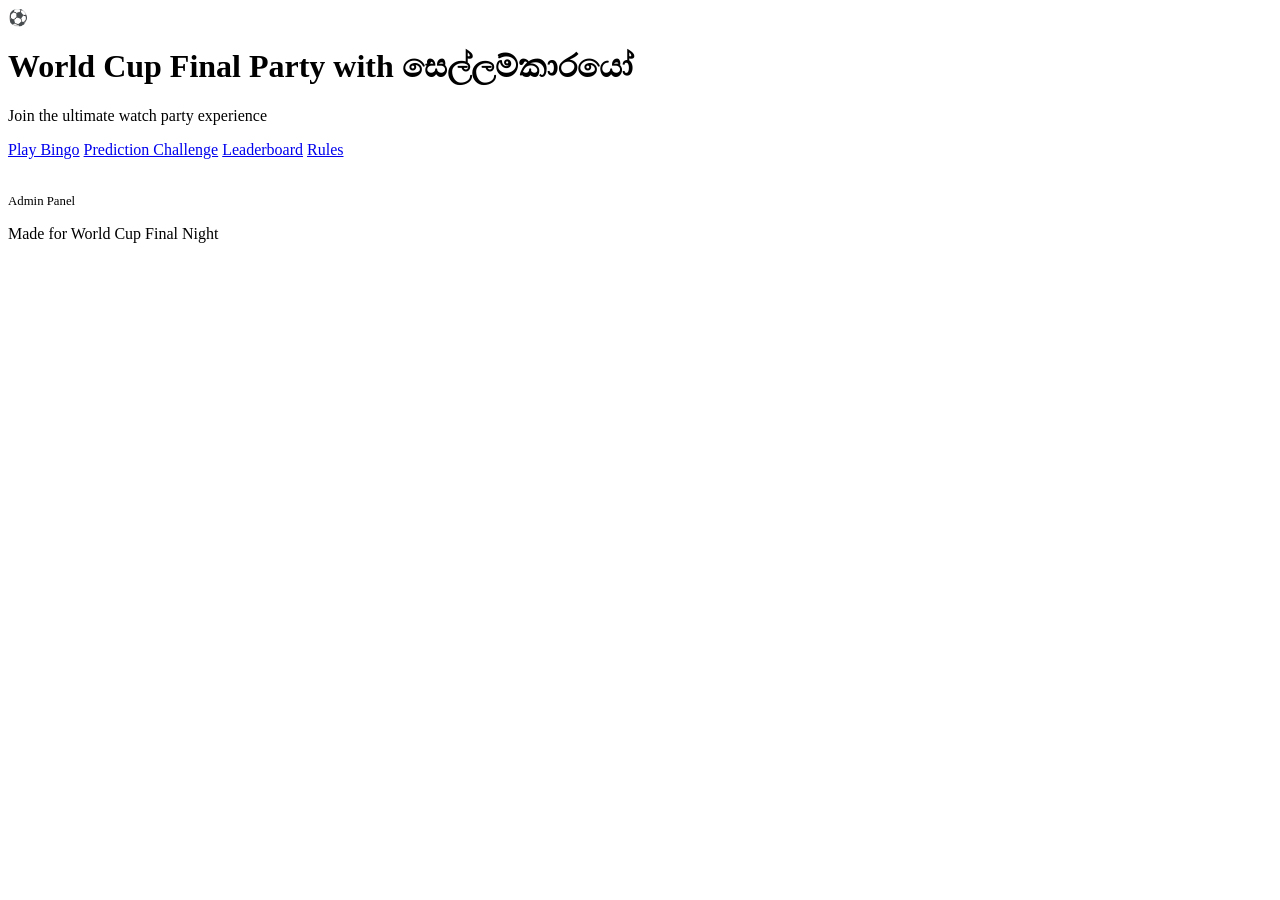
==== index.html @ 8b0dd089 "Add files via upload" ====
<!DOCTYPE html>
<html lang="en">

<head>
    <meta charset="UTF-8">
    <meta name="viewport" content="width=device-width, initial-scale=1.0">
    <title>World Cup Final Party</title>
    <meta name="description" content="Play Football Bingo and make match predictions for the World Cup Final.">
    <link rel="stylesheet" href="css/style.css">
</head>

<body>
    <div class="container">
        <div class="glass-card">
            <div class="hero-icon">⚽</div>
            <h1 class="title">World Cup Final Party with සෙල්ලම්කාරයෝ</h1>
            <p class="subtitle">Join the ultimate watch party experience</p>

            <a href="bingo.html" class="btn btn-primary">Play Bingo</a>
            <a href="predictions.html" class="btn btn-primary">Prediction Challenge</a>
            <a href="leaderboard.html" class="btn btn-secondary">Leaderboard</a>
            <a href="rules.html" class="btn btn-secondary">Rules</a>

            <div class="text-center" style="margin-top: 2rem;">
                <a href="admin.html" style="color: var(--text-muted); font-size: 0.8rem; text-decoration: none;">Admin
                    Panel</a>
            </div>
        </div>
    </div>

    <footer>
        <p>Made for World Cup Final Night</p>
    </footer>

    <script src="js/common.js"></script>
</body>

</html>
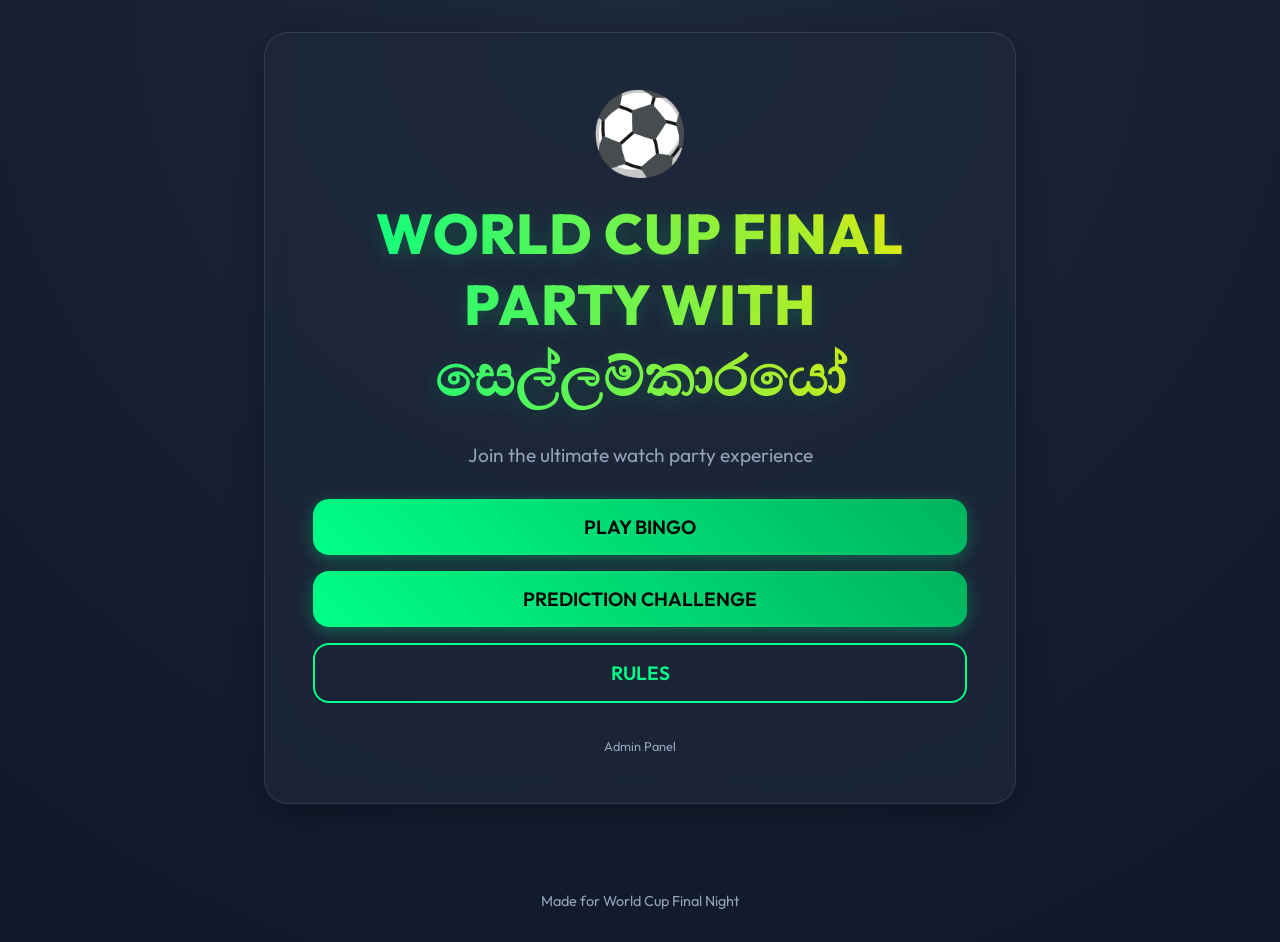
==== commit 4a2bb3c7: "hh" ====
--- a/index.html
+++ b/index.html
@@ -18,7 +18,6 @@
 
             <a href="bingo.html" class="btn btn-primary">Play Bingo</a>
             <a href="predictions.html" class="btn btn-primary">Prediction Challenge</a>
-            <a href="leaderboard.html" class="btn btn-secondary">Leaderboard</a>
             <a href="rules.html" class="btn btn-secondary">Rules</a>
 
             <div class="text-center" style="margin-top: 2rem;">
--- a/css/style.css
+++ b/css/style.css
@@ -0,0 +1,192 @@
+@import url('https://fonts.googleapis.com/css2?family=Outfit:wght@300;400;600;800&display=swap');
+
+:root {
+    --primary: #00FF87; /* Football green */
+    --secondary: #FFE600; /* Gold/yellow */
+    --bg-dark: #0f172a;
+    --bg-card: rgba(30, 41, 59, 0.7);
+    --text-main: #f8fafc;
+    --text-muted: #94a3b8;
+    --danger: #ef4444;
+    --glass-border: rgba(255, 255, 255, 0.1);
+}
+
+* {
+    margin: 0;
+    padding: 0;
+    box-sizing: border-box;
+    font-family: 'Outfit', sans-serif;
+}
+
+body {
+    background: radial-gradient(circle at top, #1e293b, var(--bg-dark));
+    color: var(--text-main);
+    min-height: 100vh;
+    display: flex;
+    flex-direction: column;
+    overflow-x: hidden;
+}
+
+.container {
+    max-width: 800px;
+    margin: 0 auto;
+    padding: 2rem 1.5rem;
+    width: 100%;
+    flex: 1;
+}
+
+/* Glassmorphism Cards */
+.glass-card {
+    background: var(--bg-card);
+    backdrop-filter: blur(12px);
+    -webkit-backdrop-filter: blur(12px);
+    border: 1px solid var(--glass-border);
+    border-radius: 24px;
+    padding: 2rem;
+    box-shadow: 0 8px 32px 0 rgba(0, 0, 0, 0.3);
+    margin-bottom: 1.5rem;
+    transition: transform 0.3s ease;
+}
+
+/* Typography */
+h1, h2, h3 {
+    font-weight: 800;
+    text-transform: uppercase;
+    letter-spacing: 1px;
+}
+
+.title {
+    font-size: 2.5rem;
+    text-align: center;
+    background: linear-gradient(to right, var(--primary), var(--secondary));
+    -webkit-background-clip: text;
+    -webkit-text-fill-color: transparent;
+    margin-bottom: 2rem;
+    text-shadow: 0 4px 20px rgba(0, 255, 135, 0.2);
+}
+
+.subtitle {
+    font-size: 1.2rem;
+    text-align: center;
+    color: var(--text-muted);
+    margin-bottom: 2rem;
+}
+
+/* Buttons */
+.btn {
+    display: block;
+    width: 100%;
+    padding: 1rem;
+    margin-bottom: 1rem;
+    border: none;
+    border-radius: 16px;
+    font-size: 1.2rem;
+    font-weight: 600;
+    text-align: center;
+    text-decoration: none;
+    cursor: pointer;
+    transition: all 0.3s ease;
+    text-transform: uppercase;
+}
+
+.btn-primary {
+    background: linear-gradient(45deg, var(--primary), #00b35f);
+    color: #000;
+    box-shadow: 0 4px 15px rgba(0, 255, 135, 0.3);
+}
+
+.btn-primary:hover {
+    transform: translateY(-2px);
+    box-shadow: 0 6px 20px rgba(0, 255, 135, 0.5);
+}
+
+.btn-secondary {
+    background: transparent;
+    border: 2px solid var(--primary);
+    color: var(--primary);
+}
+
+.btn-secondary:hover {
+    background: rgba(0, 255, 135, 0.1);
+}
+
+/* Forms */
+.form-group {
+    margin-bottom: 1.5rem;
+}
+
+label {
+    display: block;
+    margin-bottom: 0.5rem;
+    font-weight: 600;
+    color: var(--text-muted);
+}
+
+input, select {
+    width: 100%;
+    padding: 1rem;
+    border-radius: 12px;
+    border: 1px solid var(--glass-border);
+    background: rgba(15, 23, 42, 0.6);
+    color: white;
+    font-size: 1rem;
+    outline: none;
+    transition: border-color 0.3s ease;
+}
+
+input:focus, select:focus {
+    border-color: var(--primary);
+}
+
+/* Header / Nav */
+.header {
+    display: flex;
+    justify-content: space-between;
+    align-items: center;
+    margin-bottom: 2rem;
+}
+
+.back-btn {
+    color: var(--text-muted);
+    text-decoration: none;
+    font-size: 1rem;
+    display: flex;
+    align-items: center;
+    gap: 0.5rem;
+    transition: color 0.3s ease;
+}
+
+.back-btn:hover {
+    color: white;
+}
+
+/* Footer */
+footer {
+    text-align: center;
+    padding: 2rem;
+    color: var(--text-muted);
+    font-size: 0.9rem;
+}
+
+/* Utility */
+.text-center { text-align: center; }
+.hidden { display: none !important; }
+
+/* Football illustration home */
+.hero-icon {
+    font-size: 5rem;
+    text-align: center;
+    margin-bottom: 1rem;
+    animation: bounce 2s infinite ease-in-out;
+}
+
+@keyframes bounce {
+    0%, 100% { transform: translateY(0); }
+    50% { transform: translateY(-15px); }
+}
+
+/* Responsive */
+@media (min-width: 768px) {
+    .title { font-size: 3.5rem; }
+    .glass-card { padding: 3rem; }
+}
